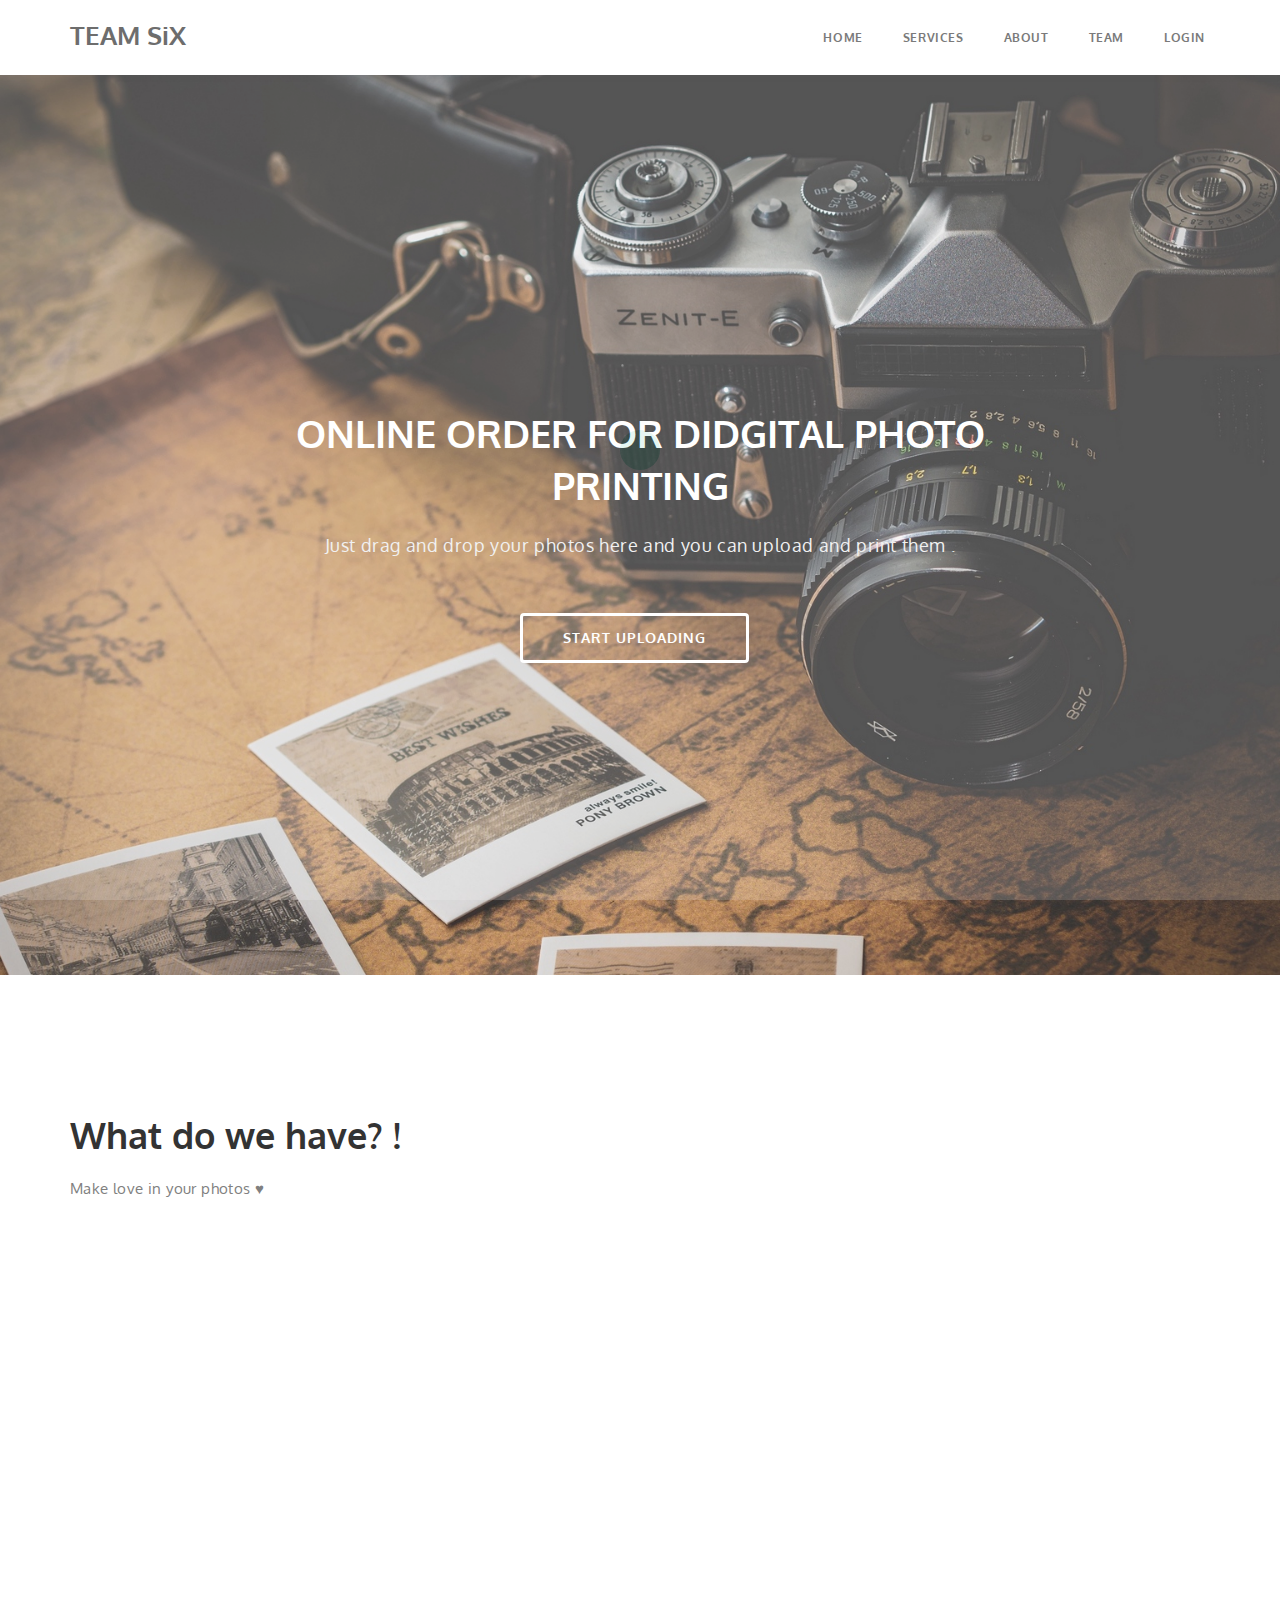
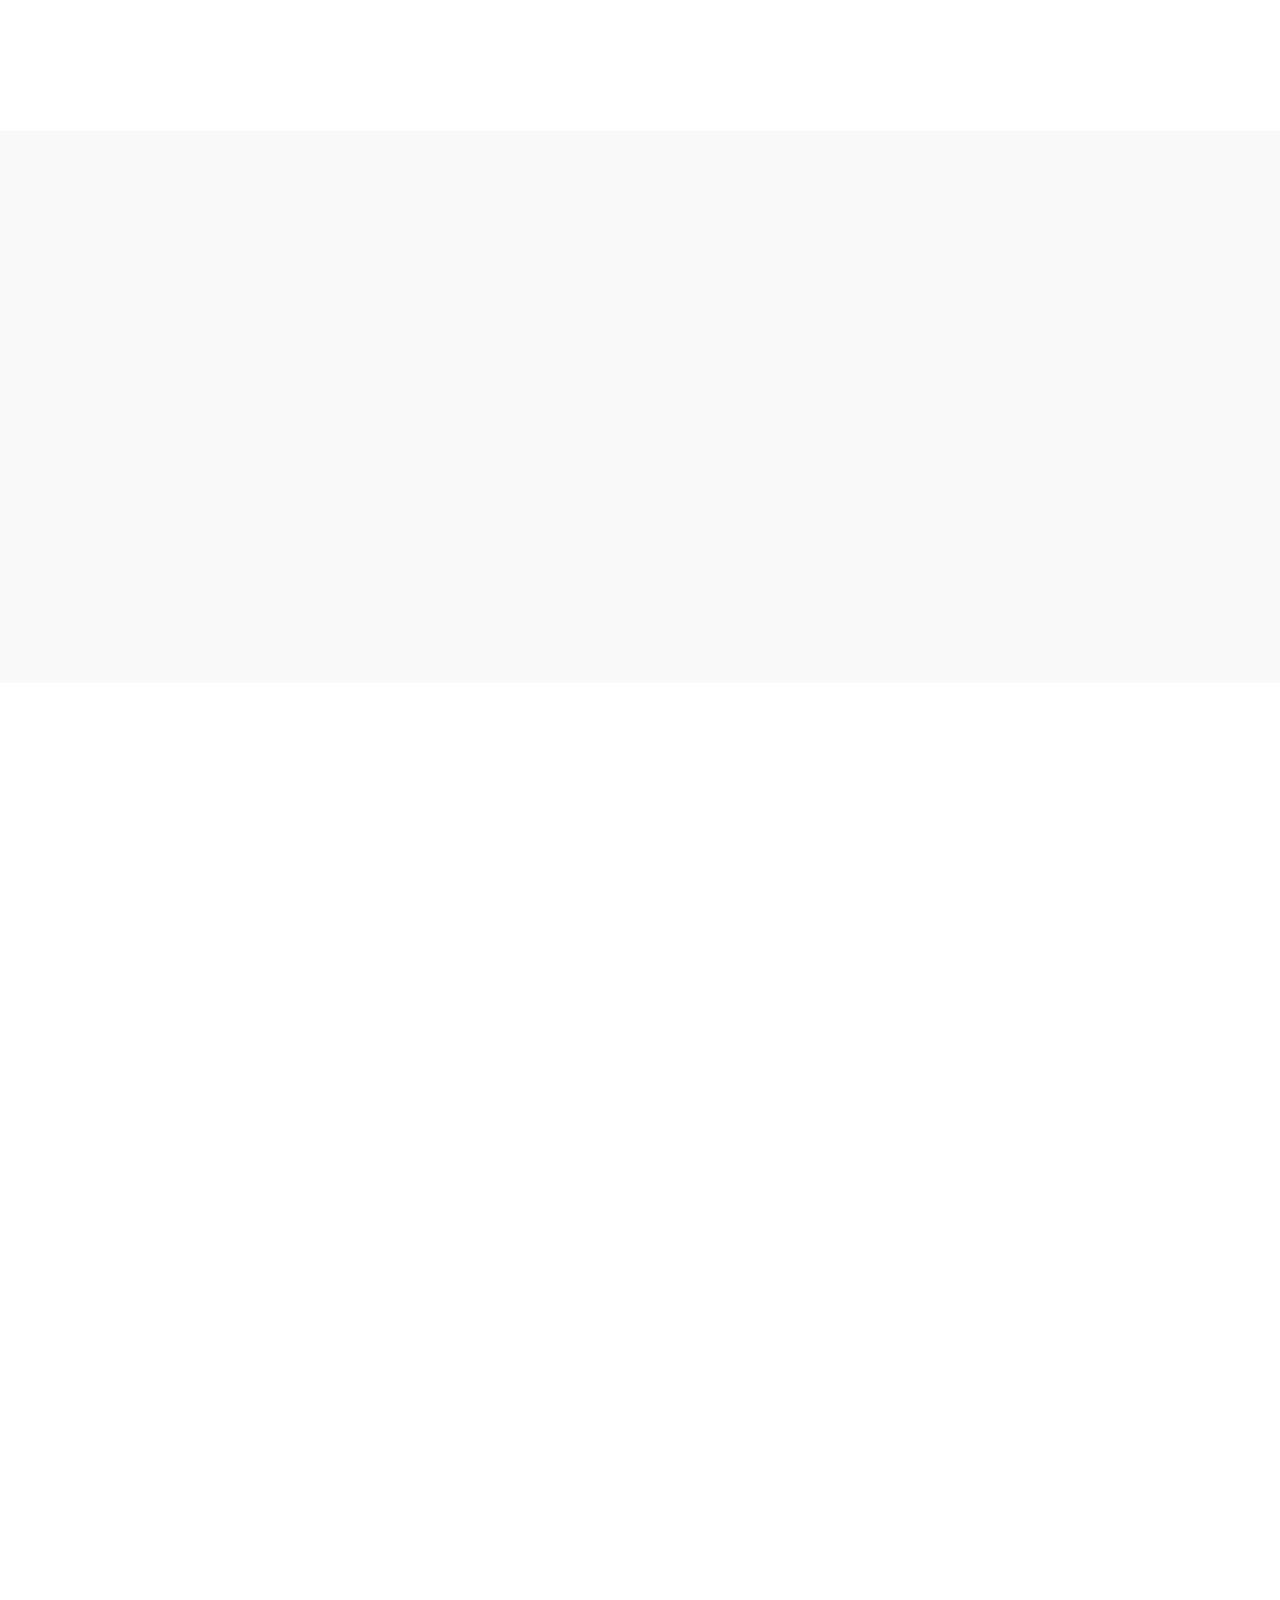
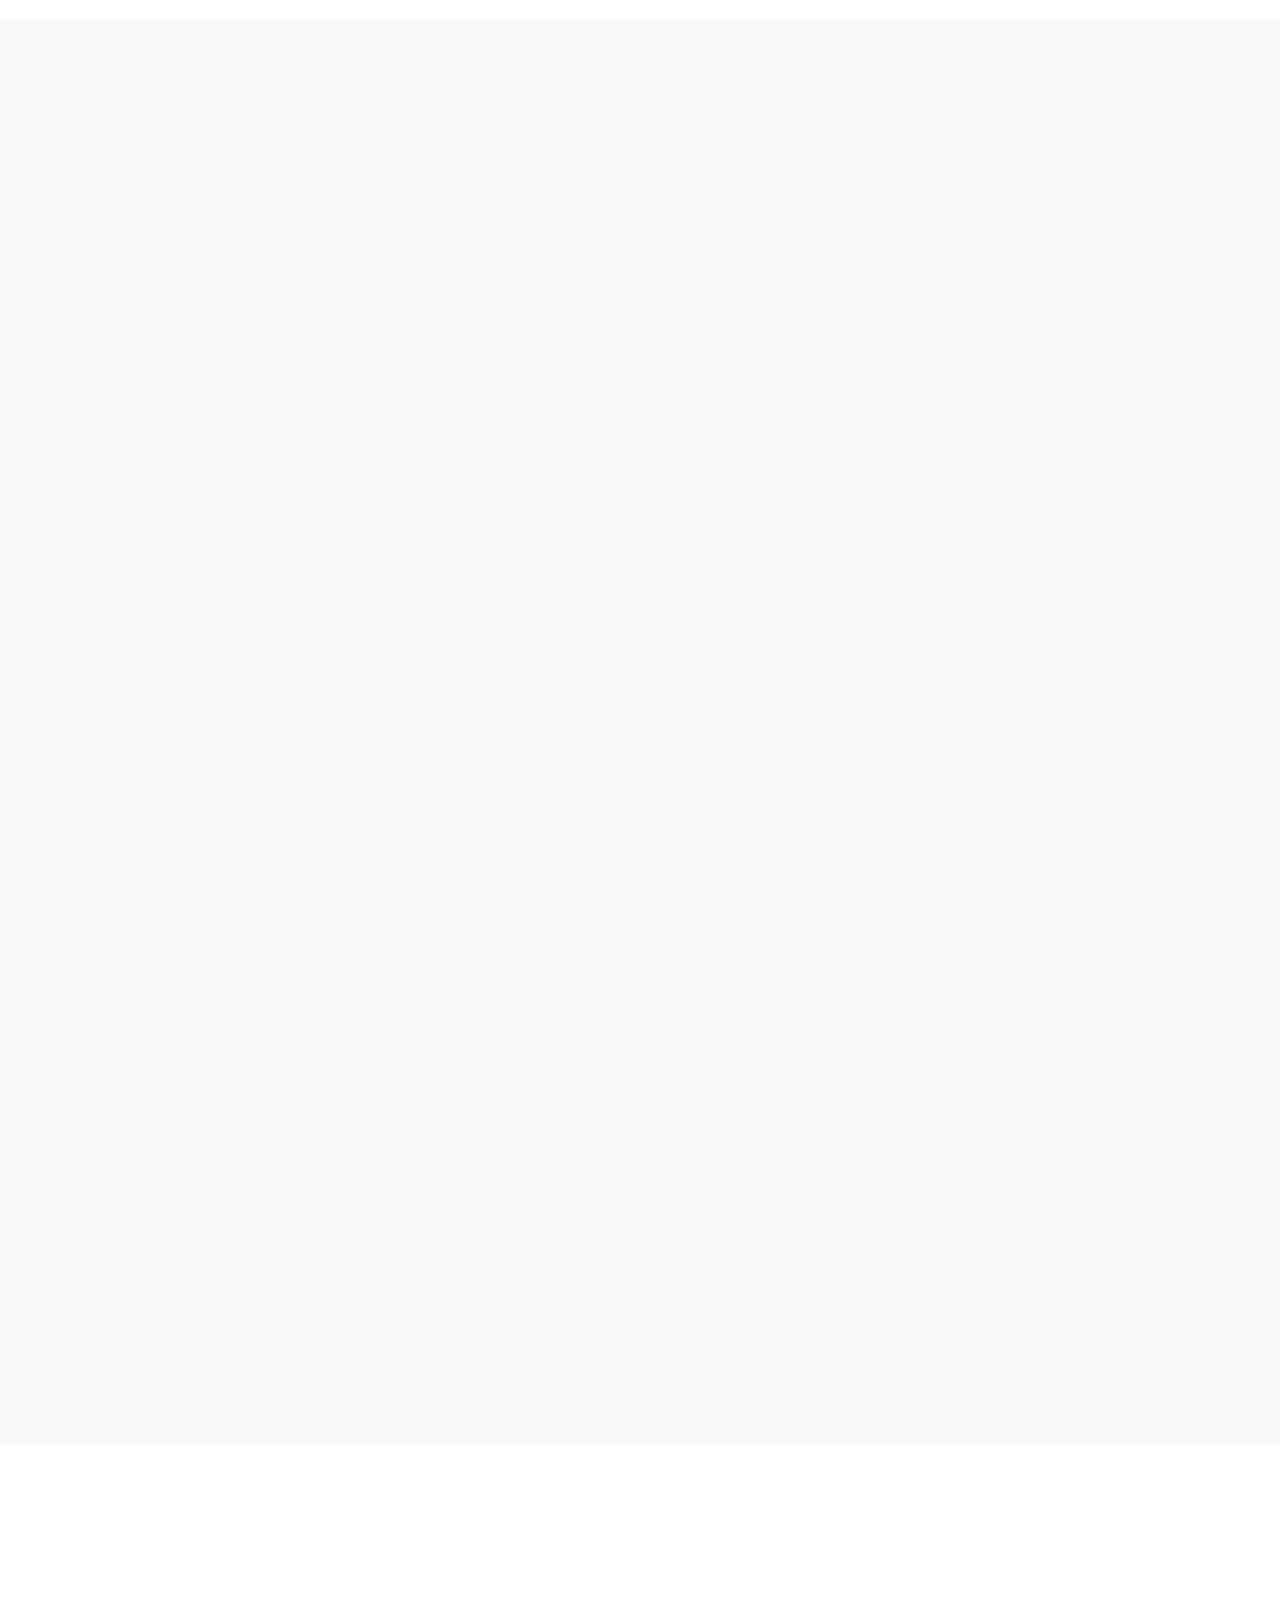
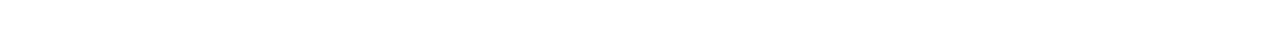
==== slider-bg/index.html @ 974c7aa5 "update" ====
<!DOCTYPE html>
<html lang="en">
<head>

	<meta charset="utf-8">
	<meta http-equiv="X-UA-Compatible" content="IE=Edge">
	<meta name="viewport" content="width=device-width, initial-scale=1">
	<meta name="keywords" content="">
	<meta name="description" content="">

	<!-- Site title
   ================================================== -->
	<title>TEAM 6</title>
  	<link rel="icon" type="image/png" href="images/icons/favicon.ico"/>

	<!-- Bootstrap CSS
   ================================================== -->
	<link rel="stylesheet" href="css/bootstrap.min.css">

	<!-- Animate CSS
   ================================================== -->
	<link rel="stylesheet" href="css/animate.css">

	<!-- Font Icons CSS
   ================================================== -->
	<link rel="stylesheet" href="css/font-awesome.min.css">
	<link rel="stylesheet" href="css/et-line-font.css">

	<!-- Nivo Lightbox CSS
   ================================================== -->
	<link rel="stylesheet" href="css/nivo-lightbox.css">
	<link rel="stylesheet" href="css/nivo_themes/default/default.css">

	<!-- Owl Carousel CSS
   ================================================== -->
   	<link rel="stylesheet" href="css/owl.theme.css">
	<link rel="stylesheet" href="css/owl.carousel.css">

	<!-- Main CSS
   ================================================== -->
	<link rel="stylesheet" href="css/style.css">

	<!-- Google web font 
   ================================================== -->	
   <link href='https://fonts.googleapis.com/css?family=Oxygen:400,700' rel='stylesheet' type='text/css'>
	<style type="text/css">
		.float-right{
			float: right!important
		}

	</style>
</head>
<body data-spy="scroll" data-target=".navbar-collapse" data-offset="50">


<!-- Preloader section
================================================== -->
<div  class="preloader">
	<div class="sk-spinner sk-spinner-pulse"></div>
</div>




<!-- Navigation section
================================================== -->
<div class="navbar navbar-default navbar-static-top" role="navigation">
	<div class="container">
		<div class="navbar-header">
			<button class="navbar-toggle" data-toggle="collapse" data-target=".navbar-collapse">
				<span class="icon icon-bar"></span>
				<span class="icon icon-bar"></span>
				<span class="icon icon-bar"></span>
			</button>
			<a href="#" class="navbar-brand">TEAM SiX</a>
		</div>
		<div class="collapse navbar-collapse">
			<ul class="nav navbar-nav navbar-right">
				<li><a href="#home" class="smoothScroll">HOME</a></li>
				<li><a href="#service" class="smoothScroll">SERVICES</a></li>
				<li><a href="#about" class="smoothScroll">ABOUT</a></li>
				<li><a href="#team" class="smoothScroll">TEAM</a></li>
				<li><a class="smoothScroll" data-toggle="modal" role="button" href="#loginModal">LOGIN</a></li>

			</ul>
		</div>

	</div>
</div>
<!-- Login Model   --> 
<div id="loginModal" class="modal fade" tabindex="-1" role="dialog" aria-hidden="true">
    <div class="modal-dialog">
        <div class="modal-content">
            <div class="modal-header" style="text-align: center;">
                <h3>Member Login</h3>
                <button type="button" class="close" data-dismiss="modal" aria-hidden="true">×</button>
            </div>
            <div class="modal-body">
                <form class="form" role="form" autocomplete="off" id="formLogin" novalidate="" method="POST">
                    <div class="form-group">
                    	<a href="register.html" class="float-right">New user?</a>
                        <label for="uname1">Username</label>
                        <input type="text" class="form-control form-control-lg" name="uname1" id="uname1" required="">
                        <div hidden="true" class="invalid-feedback">Oops, you missed this one.</div>
                    </div>
                    <div class="form-group">
                        <label>Password</label>
                        <input type="password" class="form-control form-control-lg" id="pwd1" required="" autocomplete="new-password">
                        <div hidden="true" class="invalid-feedback">Enter your password too!</div>
                    </div>
                    <div class="custom-control custom-checkbox">
                      <input type="checkbox" class="custom-control-input" id="rememberMe">
                      <label class="custom-control-label" for="rememberMe">Remember me on this computer</label>
                    </div>
                   <br>
                    <div class="form-group py-4">
                        <button class="btn btn-outline-secondary btn-lg" data-dismiss="modal" aria-hidden="true">Cancel</button>
                        <button type="submit" class="btn btn-success btn-lg float-right" id="btnLogin">Login</button>
                    </div>
                </form>
            </div>
        </div>
    </div>
</div>
<!-- End Login Modal -->
<!-- Home section
================================================== -->
<section id="home" class="parallax-section">
	<div class="container">
		<div class="row">
			<div class="col-md-offset-2 col-md-8 col-sm-12" style="color: white">
				<h2 class="ont-weight-big wow bounceIn" style="text-transform: uppercase;" >Online Order For Didgital Photo Printing</h2>
				<h4 class="font-weight-normal font-color-gray wow fadeInUp" data-wow-delay="1s">Just drag and drop your photos here and you can upload and print them .</h4>
				<a href="login.html" class="btn btn-outline-secondary section-btn smoothScroll wow fadeInUp" data-wow-delay="1.9s">START UPLOADING</a>
			</div>

		</div>
	</div>		
</section>


<!-- Service section
================================================== -->
<section id="service" class="parallax-section">
	<div class="container">
		<div class="row">
			<div class="col-md-8 col-sm-10">
				<div class="section-title">
					<h1>What do we have? !</h1>
					<p> Make love in your photos ♥</p>
				</div>
			</div>

			<div class="col-md-6 col-sm-6 wow fadeInUp" data-wow-delay="0.9s">
				<div class="media">
					<div class="media-object pull-left">
						<i class="icon icon-laptop"></i>
					</div>
					<div class="media-body">
						<h3 class="media-heading">High-quality </h3>
						<p>It's more than a print. It's a memory worth holding on to. Printed with archival-quality inks on professional-grade photo paper, these are real keepers, meant to be enjoyed for years to come.</p>
					</div>
				</div>
			</div>
			<div class="col-md-6 col-sm-6 wow fadeInUp" data-wow-delay="1.3s">
				<div class="media">
					<div class="media-object pull-left">
						<i class="icon icon-focus"></i>
					</div>
					<div class="media-body">
						<h3 class="media-heading">The Difference</h3>
						<p>You love your photos. So do we. That’s why we’re dedicated to offering quality products for an amazing value and guaranteeing your satisfaction.</p>
					</div>
				</div>
			</div>
			<div class="col-md-6 col-sm-6 wow fadeInUp" data-wow-delay="1.6s">
				<div class="media">
					<div class="media-object pull-left">
						<i class="icon icon-cloud"></i>
					</div>
					<div class="media-body">
						<h3 class="media-heading">Processing </h3>
						<p>Once we receive your order, it takes us a few days to make it just right for you. Because every order is custom, it can take up to 3 business days to process your order. </p>
					</div>
				</div>
			</div>
			<div class="col-md-6 col-sm-6 wow fadeInUp" data-wow-delay="1.9s">
				<div class="media">
					<div class="media-object pull-left">
						<i class="icon icon-heart"></i>
					</div>
					<div class="media-body">
						<h3 class="media-heading">You may also love</h3>
						<p>Create a collection of your favorite photos with cards, books, décor, and more!</p>
					</div>
				</div>
			</div>

		</div>
	</div>
</section>


<!-- about section
================================================== -->
<section id="about" class="parallax-section">
	<div class="container">
		<div class="row">

			<div class="col-md-6 col-sm-10 wow fadeInUp" data-wow-delay="1.3s">
				<h1>TeamSiX Studio</h1>
				<p>Whether you’re keen to create an album of your favourite memories or you want to showcase your most treasured moments in frames around your home, We is here to help.</p>
				<p>Bring precious memories to life with our fantastic photo printing service.</p>
			</div>
			<div class="col-md-6 col-sm-10 wow fadeInUp" data-wow-delay="1.6s">
				<div class="embed-responsive embed-responsive-16by9">
<iframe width="965" height="543" src="https://www.youtube.com/embed/4qbm-mAZcDQ" frameborder="0" allow="autoplay; encrypted-media" allowfullscreen></iframe>				</div>
			</div>

		</div>
	</div>
</section>


<!-- team section
================================================== -->
<section id="team" class="paralla-section">
	<div class="container">
		<div class="row">

			<!-- Section title
			================================================== -->
			<div class="col-md-offset-2 col-md-8 col-sm-offset-1 col-sm-10 wow bounceIn">
				<div class="section-title">
					<h1>Team Member</h1>
					<p>Lorem ipsum dolor sit amet, maecenas eget vestibulum justo imperdiet.</p>
				</div>
			</div>

            <div class="col-md-4 col-sm-6 wow fadeInUp" data-wow-delay="0.9s">
            	<div class="team-wrapper">
            		<img src="images/team_1.jpg" class="img-responsive" alt="about">
            			<div class="team-wrapper-social">
            				<ul class="social-icon">
								<li><a href="#" class="fa fa-facebook wow fadeIn" data-wow-delay="0.9s"></a></li>
								<li><a href="#" class="fa fa-twitter wow fadeIn" data-wow-delay="0.9s"></a></li>
								<li><a href="#" class="fa fa-dribbble wow fadeIn" data-wow-delay="0.9s"></a></li>
								<li><a href="#" class="fa fa-behance wow fadeIn" data-wow-delay="0.9s"></a></li>
							</ul>
            			</div>
            	</div>
            	<div class="team-description">
            		<h3>Johnathan Doe</h3>
            		<h5>Designer</h5>
            	</div>
            </div>
            <div class="col-md-4 col-sm-6 wow fadeInUp" data-wow-delay="1.3s">
            	<div class="team-wrapper">
            		<img src="images/team_2.jpg" class="img-responsive" alt="about">
            			<div class="team-wrapper-social">
            				<ul class="social-icon">
								<li><a href="#" class="fa fa-facebook wow fadeIn" data-wow-delay="0.9s"></a></li>
								<li><a href="#" class="fa fa-twitter wow fadeIn" data-wow-delay="0.9s"></a></li>
								<li><a href="#" class="fa fa-dribbble wow fadeIn" data-wow-delay="0.9s"></a></li>
								<li><a href="#" class="fa fa-behance wow fadeIn" data-wow-delay="0.9s"></a></li>
							</ul>
            			</div>
            	</div>
            	<div class="team-description">
            		<h3>Jenny L Martian</h3>
            		<h5>UX Designer</h5>
            	</div>
            </div>
            <div class="col-md-4 col-sm-6 wow fadeInUp" data-wow-delay="1.6s">
            	<div class="team-wrapper">
            		<img src="images/team_3.jpg" class="img-responsive" alt="about">
            			<div class="team-wrapper-social">
            				<ul class="social-icon">
								<li><a href="#" class="fa fa-facebook wow fadeIn" data-wow-delay="0.9s"></a></li>
								<li><a href="#" class="fa fa-twitter wow fadeIn" data-wow-delay="0.9s"></a></li>
								<li><a href="#" class="fa fa-dribbble wow fadeIn" data-wow-delay="0.9s"></a></li>
								<li><a href="#" class="fa fa-behance wow fadeIn" data-wow-delay="0.9s"></a></li>
							</ul>
            			</div>
            	</div>
            	<div class="team-description">
            		<h3>James David Doe</h3>
            		<h5>Creative Director</h5>
            	</div>
            </div>

		</div>
	</div>
</section>


<!-- portfolio section
================================================== -->
<section id="portfolio" class="parallax-section">
	<div class="container">
		<div class="row">

			<!-- Section title
			================================================== -->
			<div class="col-md-offset-2 col-md-8 col-sm-offset-1 col-sm-10 wow bounceIn text-center">
				<div class="section-title">
					<h1>Lastest Work</h1>
					<p>Lorem ipsum dolor sit amet, maecenas eget vestibulum justo imperdiet.</p>
				</div>
			</div>

			<div class="col-md-4 col-sm-6 wow fadeInUp" data-wow-delay="0.9s">
				<div class="portfolio-thumb">
               		<a href="images/portfolio-img1.jpg" data-lightbox-gallery="portfolio-gallery">
               			<img src="images/portfolio-img1.jpg" class="fluid-img" alt="portfolio img">
               			 
               		</a>
               	</div>
			</div>
			<div class="col-md-4 col-sm-6 wow fadeInUp" data-wow-delay="0.9s">
				<div class="portfolio-thumb">
               		<a href="images/portfolio-img2.jpg" data-lightbox-gallery="portfolio-gallery">
               			<img src="images/portfolio-img2.jpg" class="fluid-img" alt="portfolio img">
               				 
               		</a>
               	</div>
			</div>
			<div class="col-md-4 col-sm-6 wow fadeInUp" data-wow-delay="0.9s">
				<div class="portfolio-thumb">
               		<a href="images/portfolio-img3.jpg" data-lightbox-gallery="portfolio-gallery">
               			<img src="images/portfolio-img3.jpg" class="fluid-img" alt="portfolio img">
               				 
               		</a>
               	</div>
			</div>
			<div class="col-md-4 col-sm-6 wow fadeInUp" data-wow-delay="0.9s">
				<div class="portfolio-thumb">
               		<a href="images/portfolio-img4.jpg" data-lightbox-gallery="portfolio-gallery">
               			<img src="images/portfolio-img4.jpg" class="fluid-img" alt="portfolio img">
               				 
               		</a>
               	</div>
			</div>
			<div class="col-md-4 col-sm-6 wow fadeInUp" data-wow-delay="0.9s">
				<div class="portfolio-thumb">
               		<a href="images/portfolio-img5.jpg" data-lightbox-gallery="portfolio-gallery">
               			<img src="images/portfolio-img5.jpg" class="fluid-img" alt="portfolio img">
               				 
               		</a>
               	</div>
			</div>
			<div class="col-md-4 col-sm-6 wow fadeInUp" data-wow-delay="0.9s">
				<div class="portfolio-thumb">
               		<a href="images/portfolio-img6.jpg" data-lightbox-gallery="portfolio-gallery">
               			<img src="images/portfolio-img6.jpg" class="fluid-img" alt="portfolio img">
               				 
               		</a>
               	</div>
			</div>
			
		</div>
	</div>
</section>


<!-- Footer section
================================================== -->
<footer>
	<div class="container" class="parallax-section">
		<div class="row">

			<div class="col-md-12 col-sm-12 wow fadeInUp" data-wow-delay="1s">
				<p>Copyright © TEAM SiX | All Rights Reserved.</p>
				<ul class="social-icon">
					<li><a href="#" class="fa fa-facebook wow fadeIn" data-wow-delay="0.9s"></a></li>
					<li><a href="#" class="fa fa-twitter wow fadeIn" data-wow-delay="0.9s"></a></li>
					<li><a href="#" class="fa fa-dribbble wow fadeIn" data-wow-delay="0.9s"></a></li>
					<li><a href="#" class="fa fa-behance wow fadeIn" data-wow-delay="0.9s"></a></li>
					<li><a href="#" class="fa fa-github wow fadeIn" data-wow-delay="0.9s"></a></li>
					<li><a href="#" class="fa fa-google-plus wow fadeIn" data-wow-delay="0.9s"></a></li>
				</ul>
			</div>
			
		</div>
	</div>
</footer>


<!-- Javascript 
================================================== -->
<script src="js/jquery.js"></script>
<script src="js/bootstrap.min.js"></script>
<script src="js/jquery.sticky.js"></script>
<script src="js/jquery.backstretch.min.js"></script>
<script src="js/jquery.parallax.js"></script>
<script src="js/nivo-lightbox.min.js"></script>
<script src="js/owl.carousel.min.js"></script>
<script src="js/smoothscroll.js"></script>
<script src="js/wow.min.js"></script>
<script src="js/custom.js"></script>


</body>
</html>
---- slider-bg/css/et-line-font.css ----
@font-face {
	font-family: 'et-line';
	src:url('../fonts/et-line.eot');
	src:url('../fonts/et-line.eot?#iefix') format('embedded-opentype'),
		url('../fonts/et-line.woff') format('woff'),
		url('../fonts/et-line.ttf') format('truetype'),
		url('../fonts/et-line.svg#et-line') format('svg');
	font-weight: normal;
	font-style: normal;
}

/* Use the following CSS code if you want to use data attributes for inserting your icons */
[data-icon]:before {
	font-family: 'et-line';
	content: attr(data-icon);
	speak: none;
	font-size: 40px;
	font-weight: normal;
	font-variant: normal;
	text-transform: none;
	line-height: 1;
	-webkit-font-smoothing: antialiased;
	-moz-osx-font-smoothing: grayscale;
	display:inline-block;
}

/* Use the following CSS code if you want to have a class per icon */
/*
Instead of a list of all class selectors,
you can use the generic selector below, but it's slower:
[class*="icon-"] {
*/
.icon-mobile, .icon-laptop, .icon-desktop, .icon-tablet, .icon-phone, .icon-document, .icon-documents, .icon-search, .icon-clipboard, .icon-newspaper, .icon-notebook, .icon-book-open, .icon-browser, .icon-calendar, .icon-presentation, .icon-picture, .icon-pictures, .icon-video, .icon-camera, .icon-printer, .icon-toolbox, .icon-briefcase, .icon-wallet, .icon-gift, .icon-bargraph, .icon-grid, .icon-expand, .icon-focus, .icon-edit, .icon-adjustments, .icon-ribbon, .icon-hourglass, .icon-lock, .icon-megaphone, .icon-shield, .icon-trophy, .icon-flag, .icon-map, .icon-puzzle, .icon-basket, .icon-envelope, .icon-streetsign, .icon-telescope, .icon-gears, .icon-key, .icon-paperclip, .icon-attachment, .icon-pricetags, .icon-lightbulb, .icon-layers, .icon-pencil, .icon-tools, .icon-tools-2, .icon-scissors, .icon-paintbrush, .icon-magnifying-glass, .icon-circle-compass, .icon-linegraph, .icon-mic, .icon-strategy, .icon-beaker, .icon-caution, .icon-recycle, .icon-anchor, .icon-profile-male, .icon-profile-female, .icon-bike, .icon-wine, .icon-hotairballoon, .icon-globe, .icon-genius, .icon-map-pin, .icon-dial, .icon-chat, .icon-heart, .icon-cloud, .icon-upload, .icon-download, .icon-target, .icon-hazardous, .icon-piechart, .icon-speedometer, .icon-global, .icon-compass, .icon-lifesaver, .icon-clock, .icon-aperture, .icon-quote, .icon-scope, .icon-alarmclock, .icon-refresh, .icon-happy, .icon-sad, .icon-facebook, .icon-twitter, .icon-googleplus, .icon-rss, .icon-tumblr, .icon-linkedin, .icon-dribbble {
	font-family: 'et-line';
	speak: none;
	font-style: normal;
	font-weight: normal;
	font-variant: normal;
	text-transform: none;
	line-height: 1;
	-webkit-font-smoothing: antialiased;
	-moz-osx-font-smoothing: grayscale;
	display:inline-block;
}
.icon-mobile:before {
	content: "\e000";
}
.icon-laptop:before {
	content: "\e001";
}
.icon-desktop:before {
	content: "\e002";
}
.icon-tablet:before {
	content: "\e003";
}
.icon-phone:before {
	content: "\e004";
}
.icon-document:before {
	content: "\e005";
}
.icon-documents:before {
	content: "\e006";
}
.icon-search:before {
	content: "\e007";
}
.icon-clipboard:before {
	content: "\e008";
}
.icon-newspaper:before {
	content: "\e009";
}
.icon-notebook:before {
	content: "\e00a";
}
.icon-book-open:before {
	content: "\e00b";
}
.icon-browser:before {
	content: "\e00c";
}
.icon-calendar:before {
	content: "\e00d";
}
.icon-presentation:before {
	content: "\e00e";
}
.icon-picture:before {
	content: "\e00f";
}
.icon-pictures:before {
	content: "\e010";
}
.icon-video:before {
	content: "\e011";
}
.icon-camera:before {
	content: "\e012";
}
.icon-printer:before {
	content: "\e013";
}
.icon-toolbox:before {
	content: "\e014";
}
.icon-briefcase:before {
	content: "\e015";
}
.icon-wallet:before {
	content: "\e016";
}
.icon-gift:before {
	content: "\e017";
}
.icon-bargraph:before {
	content: "\e018";
}
.icon-grid:before {
	content: "\e019";
}
.icon-expand:before {
	content: "\e01a";
}
.icon-focus:before {
	content: "\e01b";
}
.icon-edit:before {
	content: "\e01c";
}
.icon-adjustments:before {
	content: "\e01d";
}
.icon-ribbon:before {
	content: "\e01e";
}
.icon-hourglass:before {
	content: "\e01f";
}
.icon-lock:before {
	content: "\e020";
}
.icon-megaphone:before {
	content: "\e021";
}
.icon-shield:before {
	content: "\e022";
}
.icon-trophy:before {
	content: "\e023";
}
.icon-flag:before {
	content: "\e024";
}
.icon-map:before {
	content: "\e025";
}
.icon-puzzle:before {
	content: "\e026";
}
.icon-basket:before {
	content: "\e027";
}
.icon-envelope:before {
	content: "\e028";
}
.icon-streetsign:before {
	content: "\e029";
}
.icon-telescope:before {
	content: "\e02a";
}
.icon-gears:before {
	content: "\e02b";
}
.icon-key:before {
	content: "\e02c";
}
.icon-paperclip:before {
	content: "\e02d";
}
.icon-attachment:before {
	content: "\e02e";
}
.icon-pricetags:before {
	content: "\e02f";
}
.icon-lightbulb:before {
	content: "\e030";
}
.icon-layers:before {
	content: "\e031";
}
.icon-pencil:before {
	content: "\e032";
}
.icon-tools:before {
	content: "\e033";
}
.icon-tools-2:before {
	content: "\e034";
}
.icon-scissors:before {
	content: "\e035";
}
.icon-paintbrush:before {
	content: "\e036";
}
.icon-magnifying-glass:before {
	content: "\e037";
}
.icon-circle-compass:before {
	content: "\e038";
}
.icon-linegraph:before {
	content: "\e039";
}
.icon-mic:before {
	content: "\e03a";
}
.icon-strategy:before {
	content: "\e03b";
}
.icon-beaker:before {
	content: "\e03c";
}
.icon-caution:before {
	content: "\e03d";
}
.icon-recycle:before {
	content: "\e03e";
}
.icon-anchor:before {
	content: "\e03f";
}
.icon-profile-male:before {
	content: "\e040";
}
.icon-profile-female:before {
	content: "\e041";
}
.icon-bike:before {
	content: "\e042";
}
.icon-wine:before {
	content: "\e043";
}
.icon-hotairballoon:before {
	content: "\e044";
}
.icon-globe:before {
	content: "\e045";
}
.icon-genius:before {
	content: "\e046";
}
.icon-map-pin:before {
	content: "\e047";
}
.icon-dial:before {
	content: "\e048";
}
.icon-chat:before {
	content: "\e049";
}
.icon-heart:before {
	content: "\e04a";
}
.icon-cloud:before {
	content: "\e04b";
}
.icon-upload:before {
	content: "\e04c";
}
.icon-download:before {
	content: "\e04d";
}
.icon-target:before {
	content: "\e04e";
}
.icon-hazardous:before {
	content: "\e04f";
}
.icon-piechart:before {
	content: "\e050";
}
.icon-speedometer:before {
	content: "\e051";
}
.icon-global:before {
	content: "\e052";
}
.icon-compass:before {
	content: "\e053";
}
.icon-lifesaver:before {
	content: "\e054";
}
.icon-clock:before {
	content: "\e055";
}
.icon-aperture:before {
	content: "\e056";
}
.icon-quote:before {
	content: "\e057";
}
.icon-scope:before {
	content: "\e058";
}
.icon-alarmclock:before {
	content: "\e059";
}
.icon-refresh:before {
	content: "\e05a";
}
.icon-happy:before {
	content: "\e05b";
}
.icon-sad:before {
	content: "\e05c";
}
.icon-facebook:before {
	content: "\e05d";
}
.icon-twitter:before {
	content: "\e05e";
}
.icon-googleplus:before {
	content: "\e05f";
}
.icon-rss:before {
	content: "\e060";
}
.icon-tumblr:before {
	content: "\e061";
}
.icon-linkedin:before {
	content: "\e062";
}
.icon-dribbble:before {
	content: "\e063";
}
---- slider-bg/css/nivo_themes/default/default.css ----
/*
 * Nivo Lightbox Default Theme v1.0
 * http://dev7studios.com/nivo-lightbox
 *
 * Copyright 2013, Dev7studios
 * Free to use and abuse under the MIT license.
 * http://www.opensource.org/licenses/mit-license.php
 */
 
.nivo-lightbox-theme-default.nivo-lightbox-overlay { 
	background: #666;
	background: rgba(0,0,0,0.6); 
}
.nivo-lightbox-theme-default .nivo-lightbox-content.nivo-lightbox-loading { background: url(loading.gif) no-repeat 50% 50%; }

.nivo-lightbox-theme-default .nivo-lightbox-nav {
	top: 10%;
	width: 8%;
	height: 80%;
	text-indent: -9999px;
	background-repeat: no-repeat;
	background-position: 50% 50%;
	opacity: 0.5;
}
.nivo-lightbox-theme-default .nivo-lightbox-nav:hover { 
	opacity: 1; 
	background-color: rgba(0,0,0,0.5);
}
.nivo-lightbox-theme-default .nivo-lightbox-prev { 
	background-image: url(prev.png); 
	border-radius: 0 3px 3px 0;
}
.nivo-lightbox-theme-default .nivo-lightbox-next { 
	background-image: url(next.png); 
	border-radius: 3px 0 0 3px;
}

.nivo-lightbox-theme-default .nivo-lightbox-close {
	display: block;
	background: url(close.png) no-repeat;
	width: 48px;
	height: 48px;
	text-indent: -9999px;
	padding: 5px;
	opacity: 0.5;
}
.nivo-lightbox-theme-default .nivo-lightbox-close:hover { opacity: 1; }

.nivo-lightbox-theme-default .nivo-lightbox-title-wrap { bottom: -7%; }
.nivo-lightbox-theme-default .nivo-lightbox-title {
	font: 14px/20px 'Helvetica Neue', Helvetica, Arial, sans-serif;
	font-style: normal;
	font-weight: normal;
	background: #000;
	color: #fff;
	padding: 7px 15px;
	border-radius: 30px;
}

.nivo-lightbox-theme-default .nivo-lightbox-image img {
	background: #fff;
	-webkit-box-shadow: 0px 1px 1px rgba(0,0,0,0.4);
	        box-shadow: 0px 1px 1px rgba(0,0,0,0.4);
}
.nivo-lightbox-theme-default .nivo-lightbox-ajax,
.nivo-lightbox-theme-default .nivo-lightbox-inline {
	background: #fff;
	padding: 40px;
	-webkit-box-shadow: 0px 1px 1px rgba(0,0,0,0.4);
	        box-shadow: 0px 1px 1px rgba(0,0,0,0.4);
}

@media (-webkit-min-device-pixel-ratio: 1.3),
       (-o-min-device-pixel-ratio: 2.6/2),
       (min--moz-device-pixel-ratio: 1.3),
       (min-device-pixel-ratio: 1.3),
       (min-resolution: 1.3dppx) {

	.nivo-lightbox-theme-default .nivo-lightbox-content.nivo-lightbox-loading { 
		background-image: url(loading@2x.gif); 
		-webkit-background-size: 32px 32px; 
		        background-size: 32px 32px;
	}
	.nivo-lightbox-theme-default .nivo-lightbox-prev { 
		background-image: url(prev@2x.png); 
		-webkit-background-size: 48px 48px; 
		        background-size: 48px 48px;
	}
	.nivo-lightbox-theme-default .nivo-lightbox-next { 
		background-image: url(next@2x.png); 
		-webkit-background-size: 48px 48px; 
		        background-size: 48px 48px;
	}
	.nivo-lightbox-theme-default .nivo-lightbox-close { 
		background-image: url(close@2x.png); 
		-webkit-background-size: 16px 16px; 
		        background-size: 16px 16px;
	}
	
}
---- slider-bg/css/style.css ----
/* Body 
------------------------------------- */
body {
		background: #ffffff;
    font-family: 'Oxygen', sans-serif;
    font-weight: 400;
    position: relative;
}

html,body {
      width: 100%;
     overflow-x: hidden;
  }

/* Typography
------------------------------------- */
h1,h2,h3,h4,h5,span {
  font-weight: bold;
}

h1 {padding-bottom: 10px;}

h2 {
  font-size: 38px;
  line-height: 52px;
}

h3 {
  font-size: 22px;
  letter-spacing: 0.2px;
  line-height: 33px;
}

h4 {
  font-size: 18px;
  line-height: 28px;
  letter-spacing: 0.6px;
  padding-top: 10px;
}

h5 {
  font-size: 14px;
  letter-spacing: 1.2px;
}

p {
  color: #808080;
  font-size: 15px;
  letter-spacing: 0.4px;
  line-height: 28px;
}

a {text-decoration: none !important;}

.font-weight-normal {font-weight: 400;}

.font-color-gray {color: #eeeeee !important;}


/* All Section styles
------------------------------------- */
.section-title {
  padding-bottom: 62px;
  position: relative;
}

.section-btn {
  background: transparent;
  border: 3px solid #ffffff;
  color: #ffffff;
  font-weight: bold;
  letter-spacing: 1px;
  padding: 12px 40px;
  margin-top: 44px;
  -webkit-transition: all 0.4s ease-in-out;
  transition: all 0.4s ease-in-out;
}
.section-btn:hover {
  background: #ffffff;
  border-color: transparent;
  color: #63c6ae;
}

.section-btn:focus {
  border-color: transparent;
  outline: none;
}

.btn-warning {
  background: #63c6ae;
  border-color: transparent;
}

.icon {
  font-size: 32px;
  padding-right: 20px;
}

#service, #about, #team,
#portfolio, #blog, #faq, #testimonial, #contact {
   padding-top: 120px;
  padding-bottom: 120px;
}

#about, #portfolio, #faq, #contact {
  background: #f9f9f9;
}

#team, #contact {
  text-align: center;
}

.parallax-section {
  background-attachment: fixed !important;
  background-size: cover !important;
}



/* preloader styles
/* ========================================== */
.preloader {
    position: fixed;
    top: 0;
    left: 0;
    width: 100%;
    height: 100%;
    z-index: 99999;
    display: flex;
    flex-flow: row nowrap;
    justify-content: center;
    align-items: center;
    background: none repeat scroll 0 0 #fff;
}

.sk-spinner-pulse {
  width: 40px;
  height: 40px;
  background-color: #63c6ae;
  border-radius: 100%;
  -webkit-animation: sk-pulseScaleOut 1s infinite ease-in-out;
          animation: sk-pulseScaleOut 1s infinite ease-in-out; }

@-webkit-keyframes sk-pulseScaleOut {
  0% {
    -webkit-transform: scale(0);
            transform: scale(0); }
  100% {
    -webkit-transform: scale(1);
            transform: scale(1);
    opacity: 0; } }

@keyframes sk-pulseScaleOut {
  0% {
    -webkit-transform: scale(0);
            transform: scale(0); }
  100% {
    -webkit-transform: scale(1);
            transform: scale(1);
    opacity: 0; } }



/* navigation styles
/* ========================================== */
.navbar-default {
    background: #ffffff;
    border: none;
    box-shadow: 0px 2px 8px 0px rgba(50, 50, 50, 0.04);
    margin: 0 !important;
  }

.navbar-default .navbar-brand {
  color: #505050;
  font-size: 26px;
  font-weight: bold;
  line-height: 40px;
  margin: 0;
}

.navbar-default li {
  margin: 15px 20px;
}

.navbar-default .navbar-nav li a {
    color: #606060;
    font-size: 12px;
    font-weight: 700;
    letter-spacing: 0.6px;
    line-height: 45px;
    padding: 0;
    transition: all 0.4s ease-in-out;
}

.navbar-default .navbar-nav > li a:hover {
    color: #63c6ae !important;
}

.navbar-default .navbar-nav > li > a:hover,
.navbar-default .navbar-nav > li > a:focus {
    color: #606060;
    background-color: transparent;
}

.navbar-default .navbar-nav > .active > a,
.navbar-default .navbar-nav > .active > a:hover,
.navbar-default .navbar-nav > .active > a:focus {
    color: #63c6ae;
    background-color: transparent;
}

.navbar-default .navbar-toggle {
     border: none;
     padding-top: 10px;
  }

.navbar-default .navbar-toggle .icon-bar {
    background: #63c6ae;
    border-color: transparent;
  }

.navbar-default .navbar-toggle:hover,
.navbar-default .navbar-toggle:focus { 
  background-color: transparent;
}



/* home section styles
/* ========================================== */
#home {
  background: url('../images/home-bg.jpg') 50% 0 repeat-y fixed;
  -webkit-background-size: cover;
  background-size: cover;
  background-position: center center;
  color: #ffffff;
  display: -webkit-box;
  display: -webkit-flex;
  display: -ms-flexbox;
  display: flex;
  -webkit-box-align: center;
  -webkit-align-items: center;
      -ms-flex-align: center;
          align-items: center;
  height: 100vh;
  text-align: center;
}

#home .btn {
  margin-right: 12px;
}


/* service section styles
/* ========================================== */
#service .media {
  padding-top: 12px;
  padding-bottom: 14px;
}

#service h3 {
  padding-bottom: 10px;
}

#service a {
  color: #63c6ae;
}


/* team section styles
/* ========================================== */
#team .team-wrapper {
  overflow: hidden;
  margin: 0;
  position: relative;
}

#team .team-wrapper .team-wrapper-social {
  background: #f9f9f9;
  position: absolute;
  top: 80%;
  opacity: 0;
  width: 100%;
  height: 100%;
  -wekbit-transition: all 1000ms linear;
  -moz-transition: all 1000ms linear;
  transition: all 1000ms linear;
  text-align: center;
  vertical-align: middle;
  padding-top: 7%;
}

#team .team-wrapper:hover .team-wrapper-social {
  opacity: 1;
}

#team .team-description {
  padding-top: 12px;
}


/* Portfolio section styles
/* ========================================== */
#portfolio .portfolio-thumb {
    overflow: hidden;
    margin-bottom: 22px;
    position: relative;
} 

#portfolio img {
  display: block;
  width: 100%;
  max-width: 100%;
}

#portfolio .portfolio-thumb .portfolio-overlay {
    background: #63c6ae;
    color: #ffffff;
    top: 0;
    right: 0;
    left: 0;
    bottom: 0;
    width: 100%;
    height: 100%;
    text-align: center;
    vertical-align: middle;
    position: absolute;
    opacity: 0;
    -webkit-transition: all 0.4s ease-in-out;
    transition: all 0.4s ease-in-out;
}

#portfolio .portfolio-thumb:hover .portfolio-overlay {
    opacity: 0.9;
    -webkit-transform: scale(1.1);
    transform: scale(1.1);
}

#portfolio .portfolio-thumb .portfolio-overlay-des {
  position: absolute;
  top: 32%;
  left: 18%;
  text-align: center;
}


#portfolio .portfolio-thumb .portfolio-overlay .fa {
    background: #ffffff;
    border-radius: 100px;
    color: #63c6ae;
    font-size: 22px;
    width: 60px;
    height: 60px;
    line-height: 60px;
    text-align: center;
    text-decoration: none;
    margin-bottom: 12px;
    position: relative;
}


/* blog section styles
/* ========================================== */
#blog .blog-wrapper {
  border: 1px solid #f0f0f0;
  border-radius: 6px;
  padding: 60px;
  margin-bottom: 22px;
   -wekbit-transition: all 1000ms linear;
  -moz-transition: all 1000ms linear;
  transition: all 1000ms linear;
}

#blog h3 a {
  color: #606060;
}

#blog .blog-wrapper:hover {
  background: url('../images/blog-wrapper.jpg');
  -webkit-background-size: cover;
  background-size: cover;
  background-position: center center;
  color: #ffffff;
}

#blog .blog-wrapper:hover h3 a {color: #63c6ae;}

#blog .blog-date {color: #909090;}

#blog #blog-author {
  color: #606060;
  letter-spacing: 1px;
}

/* blog single page */
#blog .blog-about {padding-bottom: 4px;}
#blog .blog-about img {padding-bottom: 18px;}
#blog .blog-about h3 {
  margin-top: 0px;
  padding-bottom: 10px;
}

#blog .recent-post h3 {
  padding-bottom: 8px;
}

#blog .recent-post .media {
  border-bottom: 1px solid #f0f0f0;
  padding-bottom: 18px;
  margin-bottom: 22px;
}
#blog .recent-post .media:last-child {
  border-bottom: none;
}

#blog .blog-categories {
  padding-top: 12px;
}
#blog .blog-categories h3 {
  padding-bottom: 12px;
}

#blog .blog-categories li {
  padding-top: 4px;
  padding-bottom: 4px;
  margin-left: 10px;
}

#blog .blog-categories li a {
  color: #808080;
  letter-spacing: 0.5px;
}

#blog h4 {
  font-size: 17px;
  line-height: 22px;
  padding-top: 0px;
}

#blog h4 a {
  color: #404040;
  transition: all 0.4s ease-in-out;
}
#blog h4 a:hover {
  color: #75d1e0;
}

#blog h5 {
  color: #727272;
}

#blog .blog-image {
  padding-bottom: 30px;
}

#blog .blog-content h3 {
  margin-top: 8px;
  padding-bottom: 12px;
}

#blog .blog-content span a {
  color: #909090;
  letter-spacing: 0.9px;
}

#blog .blog-content span {
  font-size: 14px;
  font-weight: 400;
  margin-right: 14px;
}

#blog .blog-content blockquote {
  border-left-color: #75d1e0;
  margin: 30px 0px;
}

#blog .blog-author {
  border-top: 1px solid #f0f0f0;
  border-bottom: 1px solid #f0f0f0;
  padding-top: 22px;
  padding-bottom: 28px;
  margin-top: 42px;
  margin-bottom: 42px;
}
#blog .blog-author h4 {
  padding-top: 12px;
  padding-bottom: 8px;
}

#blog .recent-post .media .media-object,
#blog .blog-author .media .media-object, #blog .blog-comment .media .media-object {
  margin-right: 14px;
}

#blog .blog-comment h3, #blog .blog-comment-form h3 {
  padding-bottom: 18px;
}

#blog .blog-comment .media .media {
  border-top: 1px solid #f0f0f0;
  padding-top: 20px;
  margin-top: 32px;
}

#blog .blog-comment-form {
  border-top: 1px solid #f0f0f0;
  padding-top: 32px;
  margin-top: 72px;
}

#blog .blog-comment-form .col-md-6,
#blog .blog-comment-form .col-md-12, #blog .blog-comment-form .col-md-3 {
  padding-left: 0px;
}

#blog .blog-comment-form .form-control {
  border: 2px solid #eeeeee;
  color: #808080;
  box-shadow: none;
  margin-top: 18px;
  margin-bottom: 10px;
  transition: all 0.4s ease-in-out;
}

#blog .blog-comment-form .form-control:focus {
  border-color: #808080;
}

#blog .blog-comment-form input {
  height: 45px;
}

#blog .blog-comment-form input[type="submit"] {
  background: #eeeeee;
  color: #202020;
}


/* faq section styles
/* ========================================== */
#faq .panel-group .panel {
  margin-bottom: 8px;
}

#faq .panel-default {
  border: none;
}

#faq .panel-default>.panel-heading {
  background: transparent;
  color: #505050;
}

#faq .panel-heading {
  border: none;
  padding-top: 4px;
  padding-bottom: 14px;
}

#faq .panel-title > a {
  font-size: 21px;
  display: block;
  width: 100%;
  padding: 10px 15px;
}

#faq .panel-default>.panel-heading+.panel-collapse>.panel-body {
  border-top: none;
  padding-top: 12px;
  padding-left: 32px;
  padding-bottom: 22px;
}


/* testimonial section styles
/* ========================================== */
#testimonial .col-md-6 {
  display: block;
  width: 100%;
  padding-bottom: 42px;
}

#testimonial h4 {letter-spacing: 1px;}

#testimonial .media .media-object {
  padding-right: 22px;
}

#testimonial .media .media-object img {
  width: 80px;
  height: 80px;
}

#testimonial .media .media-body {
  padding-top: 12px;
}


/* contact section styles
/* ========================================== */
#contact .form-control {
  border: 2px solid #eeeeee;
  color: #808080;
  box-shadow: none;
  margin-top: 18px;
  margin-bottom: 10px;
  transition: all 0.4s ease-in-out;
}

#contact .form-control:focus {
  border-color: #808080;
}

#contact input {
  height: 45px;
}

#contact textarea {
  height: 170px;
}

#contact input[type="submit"] {
  background: #63c6ae;
  color: #ffffff;
  letter-spacing: 2px;
  height: 50px;
  margin-top: 18px;
}

#contact input[type="submit"]:hover {
  background: #ffffff;
  color: #63c6ae;
}


/* footer section styles
/* ========================================== */
footer {
  padding-top: 62px;
  padding-bottom: 62px;
  text-align: center;
  position: relative;
}

.blog-footer {background: #f9f9f9;}


/* social icon */
.social-icon {
  padding: 0;
  margin: 0;
}
.social-icon li {
  list-style: none;
  display: inline-block;
}
.social-icon li a {
  background: #202020;
  border-radius: 100px;
  color: #ffffff;
  font-size: 14px;
  width: 40px;
  height: 40px;
  line-height: 40px;
  text-align: center;
  vertical-align: middle;
  text-decoration: none;
  transition: all 0.4s ease-in-out;
  padding: 0px;
  margin-right: 8px;
  margin-left: 8px;
}
.social-icon li a:hover {
  background: #63c6ae;
  transform: rotate(360deg);
}



/* Responsive Mobile styles
/* ========================================== */
@media only screen and (max-width: 980px) {
  #home { height: 58vh;}

  #about .embed-responsive {margin-top: 62px;}

  #team .col-md-4:last-child {margin-top: 62px;}

}
@media (max-width: 768px) {
  #home {
    height: 56vh;
  }

  #home h2 {
    font-size: 34px;
  }

  .navbar-default {text-align: center;}
  .navbar-default .navbar-brand {
    line-height: 15px;
  }

  #team .col-md-4 {margin-bottom: 62px;}

  #team .col-md-4:last-child {margin-top: 0px;}
}

@media (max-width: 760px) {
  #home {
    height: 80vh;
  }

  footer .social-icon li a {
    width: 30px;
    height: 30px;
    line-height: 30px;
    margin-right: 4px;
    margin-left: 4px;
  }

  #service, #about, #team,
  #portfolio, #contact {
   padding-top: 80px;
  padding-bottom: 80px;
}

}

@media (max-width: 400px) {
  #home {
    height: 100vh;
  }
  .section-btn {
    padding: 10px 24px;
  }
   #blog .blog-about {margin-top: 62px;}
}

@media (max-width: 320px) {
  .section-btn {
    padding: 8px 18px;
    margin-top: 20px;
  }
}
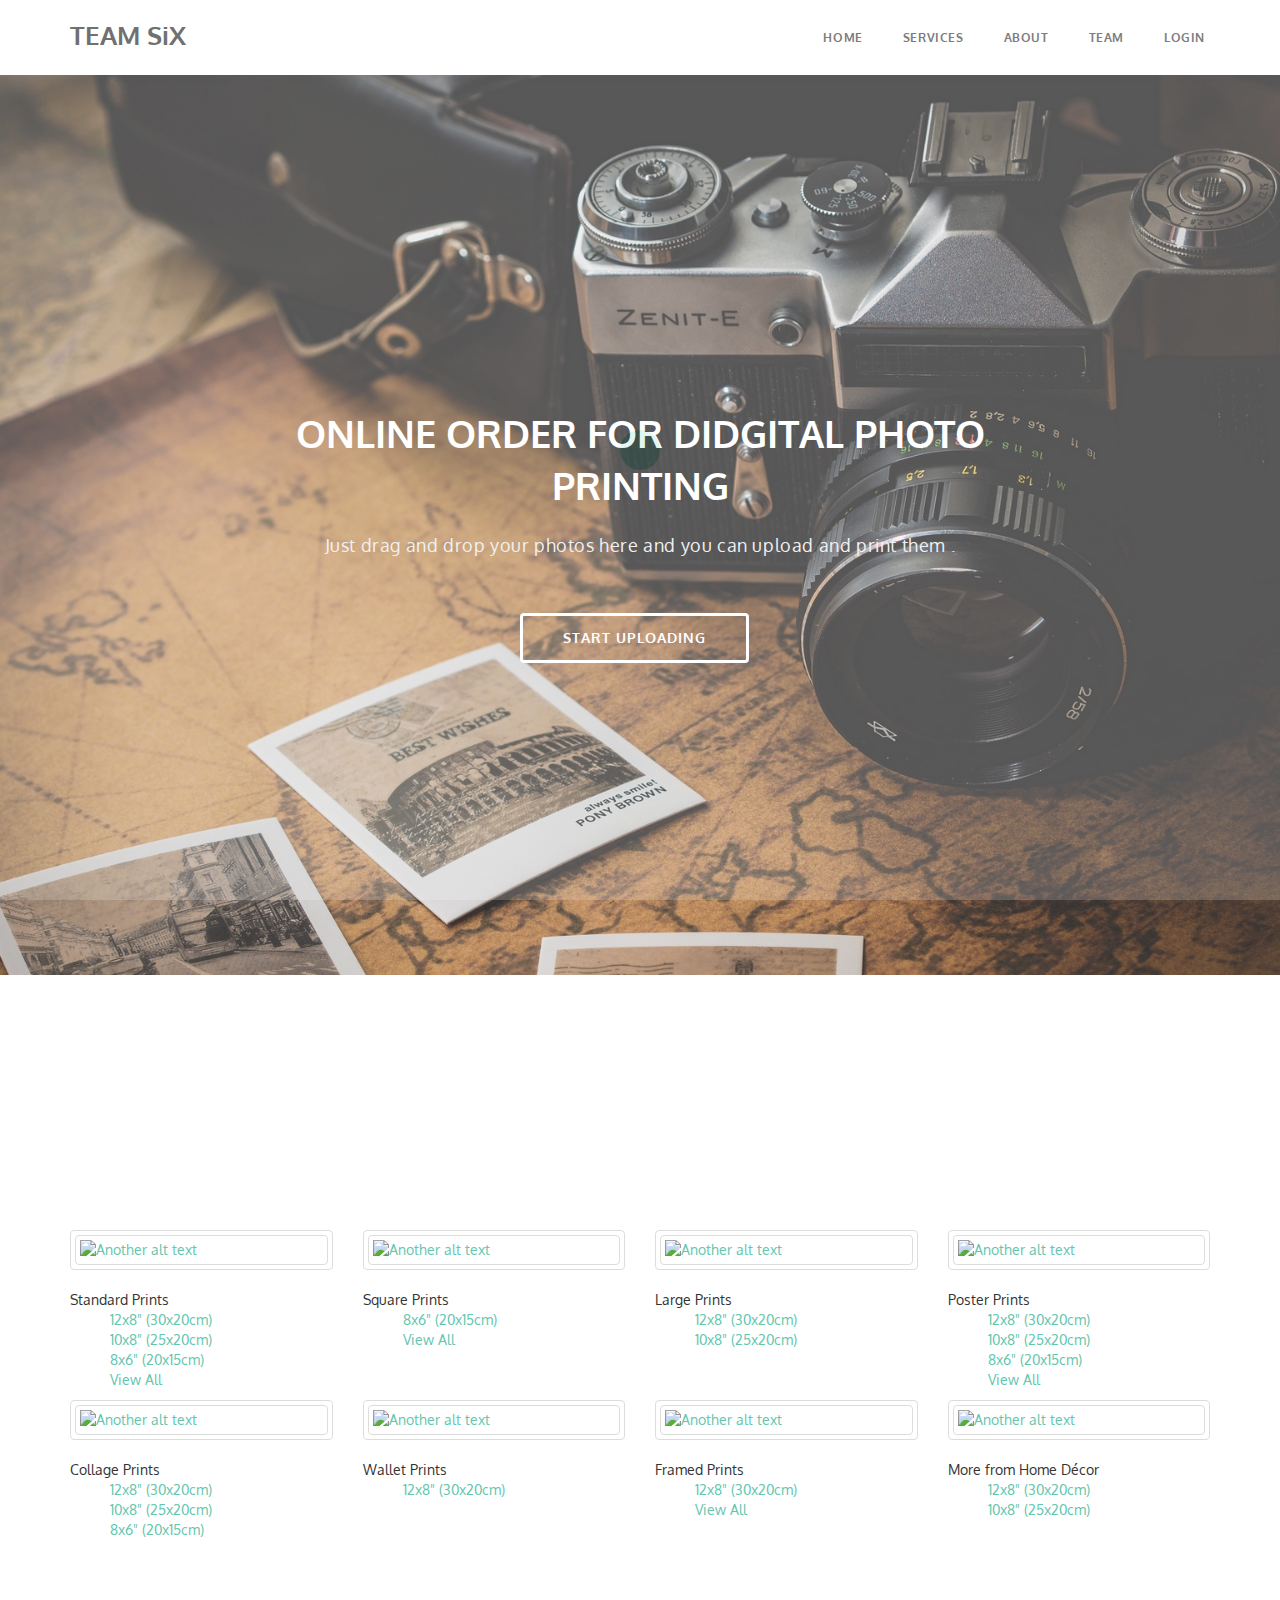
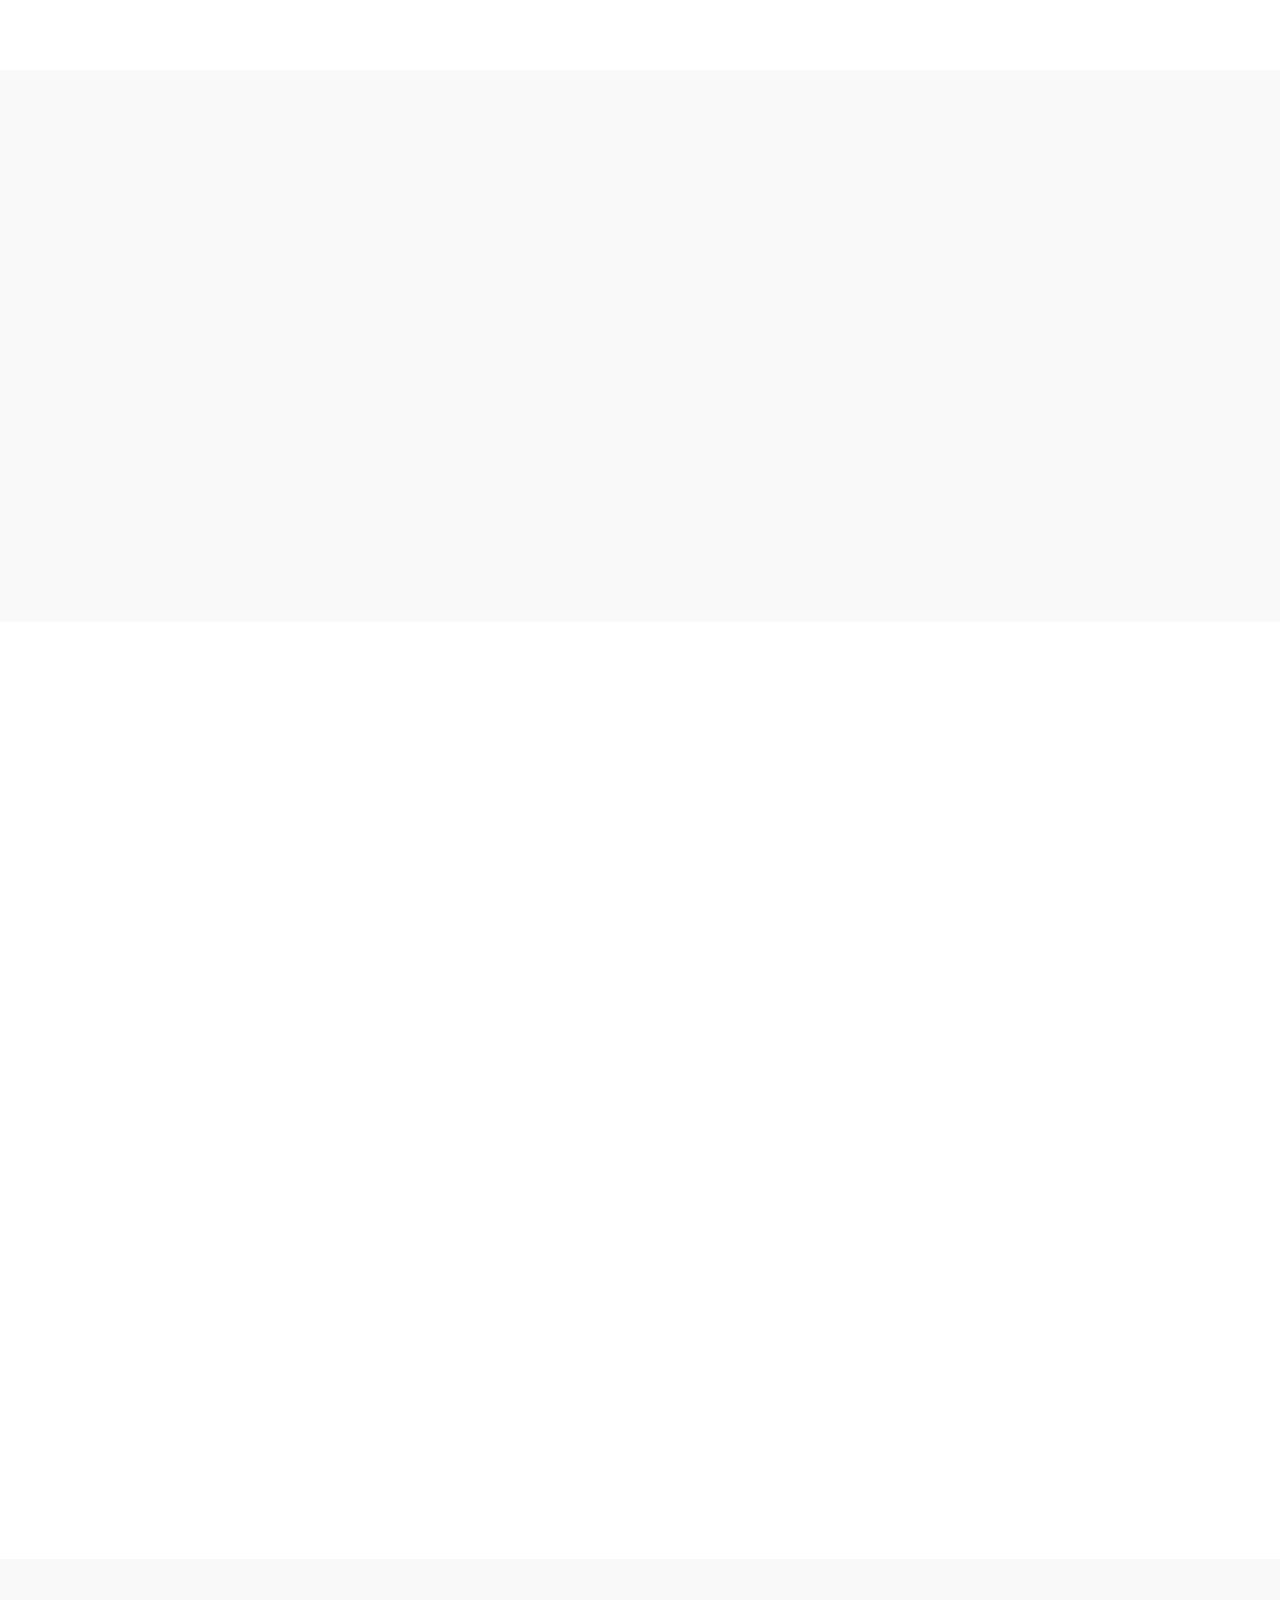
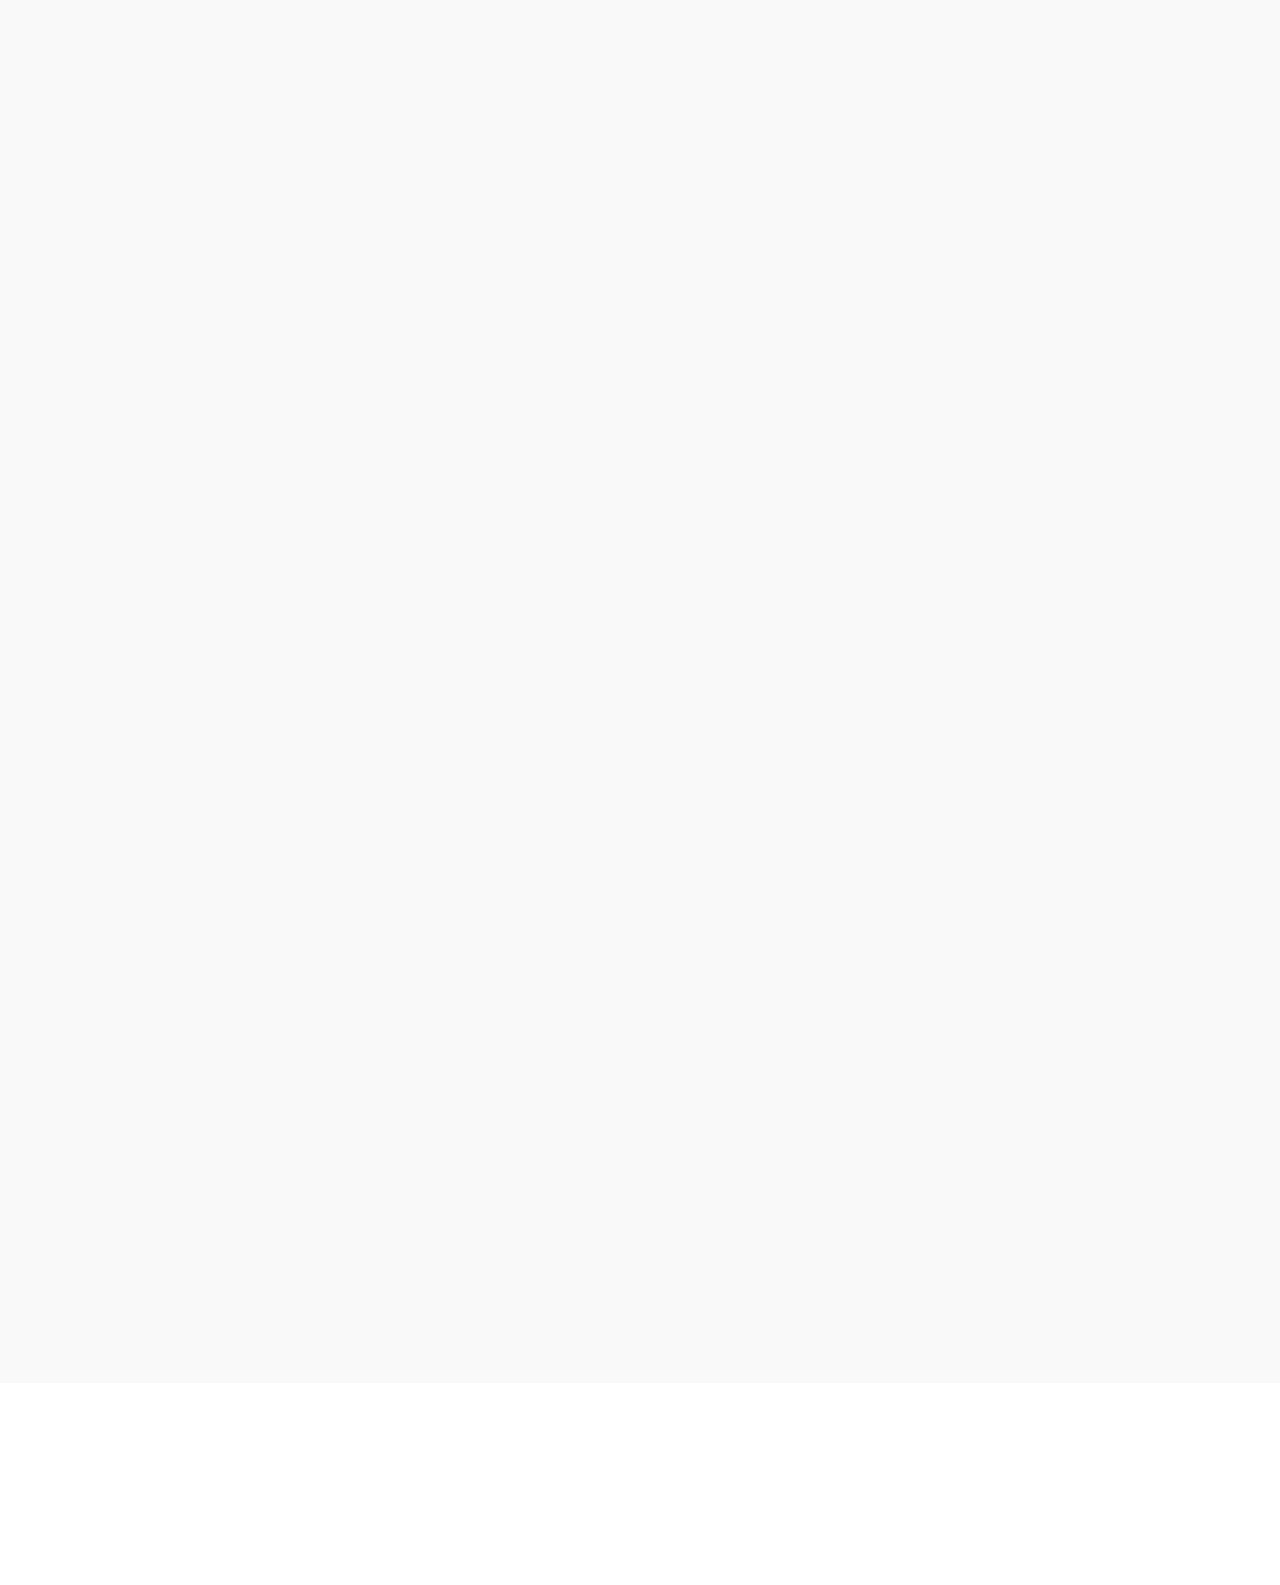
==== commit 4bdd7e8f: "update" ====
--- a/slider-bg/index.html
+++ b/slider-bg/index.html
@@ -143,60 +143,189 @@
 ================================================== -->
 <section id="service" class="parallax-section">
 	<div class="container">
-		<div class="row">
-			<div class="col-md-8 col-sm-10">
-				<div class="section-title">
-					<h1>What do we have? !</h1>
-					<p> Make love in your photos ♥</p>
+	<div class="row">
+ 	<!-- Section title
+			================================================== -->
+			<div class="col-md-offset-2 col-md-8 col-sm-offset-1 col-sm-10 wow bounceIn text-center">
+				<div class="section-title" style="margin-top: -45px;">
+					<h1>Photo Print types</h1>
+					<p>Lorem ipsum dolor sit amet, maecenas eget vestibulum justo imperdiet.</p>
 				</div>
 			</div>
-
-			<div class="col-md-6 col-sm-6 wow fadeInUp" data-wow-delay="0.9s">
-				<div class="media">
-					<div class="media-object pull-left">
-						<i class="icon icon-laptop"></i>
-					</div>
-					<div class="media-body">
-						<h3 class="media-heading">High-quality </h3>
-						<p>It's more than a print. It's a memory worth holding on to. Printed with archival-quality inks on professional-grade photo paper, these are real keepers, meant to be enjoyed for years to come.</p>
-					</div>
-				</div>
-			</div>
-			<div class="col-md-6 col-sm-6 wow fadeInUp" data-wow-delay="1.3s">
-				<div class="media">
-					<div class="media-object pull-left">
-						<i class="icon icon-focus"></i>
-					</div>
-					<div class="media-body">
-						<h3 class="media-heading">The Difference</h3>
-						<p>You love your photos. So do we. That’s why we’re dedicated to offering quality products for an amazing value and guaranteeing your satisfaction.</p>
-					</div>
-				</div>
-			</div>
-			<div class="col-md-6 col-sm-6 wow fadeInUp" data-wow-delay="1.6s">
-				<div class="media">
-					<div class="media-object pull-left">
-						<i class="icon icon-cloud"></i>
-					</div>
-					<div class="media-body">
-						<h3 class="media-heading">Processing </h3>
-						<p>Once we receive your order, it takes us a few days to make it just right for you. Because every order is custom, it can take up to 3 business days to process your order. </p>
-					</div>
-				</div>
-			</div>
-			<div class="col-md-6 col-sm-6 wow fadeInUp" data-wow-delay="1.9s">
-				<div class="media">
-					<div class="media-object pull-left">
-						<i class="icon icon-heart"></i>
-					</div>
-					<div class="media-body">
-						<h3 class="media-heading">You may also love</h3>
-						<p>Create a collection of your favorite photos with cards, books, décor, and more!</p>
-					</div>
-				</div>
-			</div>
-
-		</div>
+	 <div class="col-lg-3 col-md-4 col-xs-6 thumb">
+                <a class="thumbnail" href="#" data-image-id="" data-toggle="modal" data-title=""
+                   data-image="https://prd-static-default-2.sf-cdn.com/resources/images/store/2018/global/470x470/EMEA/UK/prints/xRegular-prints-470x470-uk-20180708.jpg.pagespeed.ic.GVtkvZ4fMV.jpg?auto=compress&cs=tinysrgb&dpr=2&h=750&w=1260"
+                   data-target="#image-gallery">
+                    <img class="img-thumbnail"
+                         src="https://prd-static-default-2.sf-cdn.com/resources/images/store/2018/global/470x470/EMEA/UK/prints/xRegular-prints-470x470-uk-20180708.jpg.pagespeed.ic.GVtkvZ4fMV.jpg?auto=compress&cs=tinysrgb&dpr=2&h=750&w=1260"
+                         alt="Another alt text">
+                </a>
+                <div class="tile-title">Standard Prints</div>
+                <ul class="tiles-links" style="list-style:none;">
+						<li>
+						<a class="color-01a" href="https://www.snapfish.co.uk/photo-printing/collage-print-12x8-details">12x8" (30x20cm)</a>
+						</li>
+						<li>
+						<a class="color-01a" href="https://www.snapfish.co.uk/photo-printing/collage-print-10x8-details">10x8" (25x20cm)</a>
+						</li>
+						<li>
+						<a class="color-01a" href="https://www.snapfish.co.uk/photo-printing/collage-print-8x6-details">8x6" (20x15cm)</a>
+						</li>
+						<li>
+						<a class="color-01a" href="https://www.snapfish.co.uk/photo-printing/collage-print-12x8-details">View All</a>
+						</li>
+						</ul>
+            </div>
+    <div class="col-lg-3 col-md-4 col-xs-6 thumb">
+                <a class="thumbnail" href="#" data-image-id="" data-toggle="modal" data-title=""
+                   data-image="https://prd-static-default-2.sf-cdn.com/resources/images/store/2018/global/470x470/EMEA/UK/prints/xsquare-prints-470x470-uk-20180718.jpg.pagespeed.ic.uxV6J2DQN-.jpg?auto=compress&cs=tinysrgb&dpr=2&h=750&w=1260"
+                   data-target="#image-gallery">
+                    <img class="img-thumbnail"
+                         src="https://prd-static-default-2.sf-cdn.com/resources/images/store/2018/global/470x470/EMEA/UK/prints/xsquare-prints-470x470-uk-20180718.jpg.pagespeed.ic.uxV6J2DQN-.jpg?auto=compress&cs=tinysrgb&dpr=2&h=750&w=1260"
+                         alt="Another alt text">
+                </a>
+                 <div class="tile-title">Square  Prints</div>
+                <ul class="tiles-links" style="list-style:none;">
+						 
+						<li>
+						<a class="color-01a" href="https://www.snapfish.co.uk/photo-printing/collage-print-8x6-details">8x6" (20x15cm)</a>
+						</li>
+						<li>
+						<a class="color-01a" href="https://www.snapfish.co.uk/photo-printing/collage-print-12x8-details">View All</a>
+						</li>
+						</ul>
+            </div>
+
+            <div class="col-lg-3 col-md-4 col-xs-6 thumb">
+                <a class="thumbnail" href="#" data-image-id="" data-toggle="modal" data-title=""
+                   data-image="https://prd-static-default-2.sf-cdn.com/resources/images/store/2018/global/470x470/EMEA/UK/prints/xFramed-prints-470x470-uk-20180709.jpg.pagespeed.ic.5T0DI0LXra.jpg?auto=compress&cs=tinysrgb&dpr=2&h=750&w=1260"
+                   data-target="#image-gallery">
+                    <img class="img-thumbnail"
+                         src="https://prd-static-default-2.sf-cdn.com/resources/images/store/2018/global/470x470/EMEA/UK/prints/xFramed-prints-470x470-uk-20180709.jpg.pagespeed.ic.5T0DI0LXra.jpg?auto=compress&cs=tinysrgb&dpr=2&h=750&w=1260"
+                         alt="Another alt text">
+                </a>
+                 <div class="tile-title">Large  Prints</div>
+                <ul class="tiles-links" style="list-style:none;">
+						<li>
+						<a class="color-01a" href="https://www.snapfish.co.uk/photo-printing/collage-print-12x8-details">12x8" (30x20cm)</a>
+						</li>
+						<li>
+						<a class="color-01a" href="https://www.snapfish.co.uk/photo-printing/collage-print-10x8-details">10x8" (25x20cm)</a>
+						</li>
+					 
+						</ul>
+            </div>
+
+            <div class="col-lg-3 col-md-4 col-xs-6 thumb">
+                <a class="thumbnail" href="#" data-image-id="" data-toggle="modal" data-title="Im so nice"
+                   data-image="https://prd-static-default-1.sf-cdn.com/resources/images/store/2018/global/470x470/EMEA/UK/prints/xMore-470x470-uk-20180709.jpg.pagespeed.ic.KLZvu_aShm.jpg?auto=compress&cs=tinysrgb&dpr=2&h=750&w=1260"
+                   data-target="#image-gallery">
+                    <img class="img-thumbnail"
+                         src="https://prd-static-default-1.sf-cdn.com/resources/images/store/2018/global/470x470/EMEA/UK/prints/xMore-470x470-uk-20180709.jpg.pagespeed.ic.KLZvu_aShm.jpg?auto=compress&cs=tinysrgb&dpr=2&h=750&w=1260"
+                         alt="Another alt text">
+                </a>
+                 <div class="tile-title">Poster Prints</div>
+                <ul class="tiles-links" style="list-style:none;">
+						<li>
+						<a class="color-01a" href="https://www.snapfish.co.uk/photo-printing/collage-print-12x8-details">12x8" (30x20cm)</a>
+						</li>
+						<li>
+						<a class="color-01a" href="https://www.snapfish.co.uk/photo-printing/collage-print-10x8-details">10x8" (25x20cm)</a>
+						</li>
+						<li>
+						<a class="color-01a" href="https://www.snapfish.co.uk/photo-printing/collage-print-8x6-details">8x6" (20x15cm)</a>
+						</li>
+						<li>
+						<a class="color-01a" href="https://www.snapfish.co.uk/photo-printing/collage-print-12x8-details">View All</a>
+						</li>
+						</ul>
+            </div>
+
+
+
+            <div class="col-lg-3 col-md-4 col-xs-6 thumb">
+                <a class="thumbnail" href="#" data-image-id="" data-toggle="modal" data-title="Im so nice"
+                   data-image=https://prd-static-default-1.sf-cdn.com/resources/images/store/2018/global/470x470/EMEA/UK/prints/xlarge-prints-470x470-uk-20180709.jpg.pagespeed.ic.GzqlTFDKw6.jpg?auto=compress&cs=tinysrgb&dpr=2&h=750&w=1260"
+                   data-target="#image-gallery">
+                    <img class="img-thumbnail"
+                         src="https://prd-static-default-1.sf-cdn.com/resources/images/store/2018/global/470x470/EMEA/UK/prints/xlarge-prints-470x470-uk-20180709.jpg.pagespeed.ic.GzqlTFDKw6.jpg?auto=compress&cs=tinysrgb&dpr=2&h=750&w=1260"
+                         alt="Another alt text">
+                </a>
+                 <div class="tile-title">Collage Prints</div>
+                <ul class="tiles-links" style="list-style:none;">
+						<li>
+						<a class="color-01a" href="https://www.snapfish.co.uk/photo-printing/collage-print-12x8-details">12x8" (30x20cm)</a>
+						</li>
+						<li>
+						<a class="color-01a" href="https://www.snapfish.co.uk/photo-printing/collage-print-10x8-details">10x8" (25x20cm)</a>
+						</li>
+						<li>
+						<a class="color-01a" href="https://www.snapfish.co.uk/photo-printing/collage-print-8x6-details">8x6" (20x15cm)</a>
+						</li>
+					 
+						</ul>
+             </div>
+            <div class="col-lg-3 col-md-4 col-xs-6 thumb">
+                <a class="thumbnail" href="#" data-image-id="" data-toggle="modal" data-title="Im so nice"
+                   data-image="https://prd-static-default-2.sf-cdn.com/resources/images/store/2018/global/470x470/EMEA/UK/prints/xcollage-prints-470x470-uk-20180709.jpg.pagespeed.ic.ZNzheQFk9_.jpg?auto=compress&cs=tinysrgb&dpr=2&h=750&w=1260"
+                   data-target="#image-gallery">
+                    <img class="img-thumbnail"
+                         src="https://prd-static-default-2.sf-cdn.com/resources/images/store/2018/global/470x470/EMEA/UK/prints/xcollage-prints-470x470-uk-20180709.jpg.pagespeed.ic.ZNzheQFk9_.jpg?auto=compress&cs=tinysrgb&dpr=2&h=750&w=1260"
+                         alt="Another alt text">
+                </a>
+                 <div class="tile-title">Wallet  Prints</div>
+                <ul class="tiles-links" style="list-style:none;">
+						<li>
+						<a class="color-01a" href="https://www.snapfish.co.uk/photo-printing/collage-print-12x8-details">12x8" (30x20cm)</a>
+						</li>
+ 					 
+						</ul>
+            </div>
+            <div class="col-lg-3 col-md-4 col-xs-6 thumb">
+                <a class="thumbnail" href="#" data-image-id="" data-toggle="modal" data-title="Im so nice"
+                   data-image="https://prd-static-default-2.sf-cdn.com/resources/images/store/2018/global/470x470/EMEA/UK/prints/xposter-prints-470x470-uk-20180708.jpg.pagespeed.ic.b4T5LlWZLS.jpg?auto=compress&cs=tinysrgb&dpr=2&h=750&w=1260"
+                   data-target="#image-gallery">
+                    <img class="img-thumbnail"
+                         src="https://prd-static-default-2.sf-cdn.com/resources/images/store/2018/global/470x470/EMEA/UK/prints/xposter-prints-470x470-uk-20180708.jpg.pagespeed.ic.b4T5LlWZLS.jpg?auto=compress&cs=tinysrgb&dpr=2&h=750&w=1260"
+                         alt="Another alt text">
+                </a>
+                 <div class="tile-title">Framed  Prints</div>
+                <ul class="tiles-links" style="list-style:none;">
+						<li>
+						<a class="color-01a" href="https://www.snapfish.co.uk/photo-printing/collage-print-12x8-details">12x8" (30x20cm)</a>
+						</li>
+						 
+						<li>
+						<a class="color-01a" href="https://www.snapfish.co.uk/photo-printing/collage-print-12x8-details">View All</a>
+						</li>
+						</ul>
+            </div>
+ 
+            <div class="col-lg-3 col-md-4 col-xs-6 thumb">
+                <a class="thumbnail" href="#" data-image-id="" data-toggle="modal" data-title="Im so nice"
+                   data-image="https://prd-static-default-2.sf-cdn.com/resources/images/store/2018/global/470x470/EMEA/UK/prints/xwallet-prints-470x470-uk-20180708.jpg.pagespeed.ic.G2E4kYRbKZ.jpg?auto=compress&cs=tinysrgb&dpr=2&h=750&w=1260"
+                   data-target="#image-gallery">
+                    <img class="img-thumbnail"
+                         src="https://prd-static-default-2.sf-cdn.com/resources/images/store/2018/global/470x470/EMEA/UK/prints/xwallet-prints-470x470-uk-20180708.jpg.pagespeed.ic.G2E4kYRbKZ.jpg?auto=compress&cs=tinysrgb&dpr=2&h=750&w=1260"
+                         alt="Another alt text">
+                </a>
+                 <div class="tile-title">More from Home Décor</div>
+                <ul class="tiles-links" style="list-style:none;margin:0px;">
+						<li>
+						<a class="color-01a" href="https://www.snapfish.co.uk/photo-printing/collage-print-12x8-details">12x8" (30x20cm)</a>
+						</li>
+						<li>
+						<a class="color-01a" href="https://www.snapfish.co.uk/photo-printing/collage-print-10x8-details">10x8" (25x20cm)</a>
+						</li>
+						 
+						</ul>
+            </div>
+       
+        </div>
+
+
+       
+			 </div>
 	</div>
 </section>
 
@@ -398,7 +527,6 @@
 <script src="js/smoothscroll.js"></script>
 <script src="js/wow.min.js"></script>
 <script src="js/custom.js"></script>
-
-
+ 
 </body>
 </html>